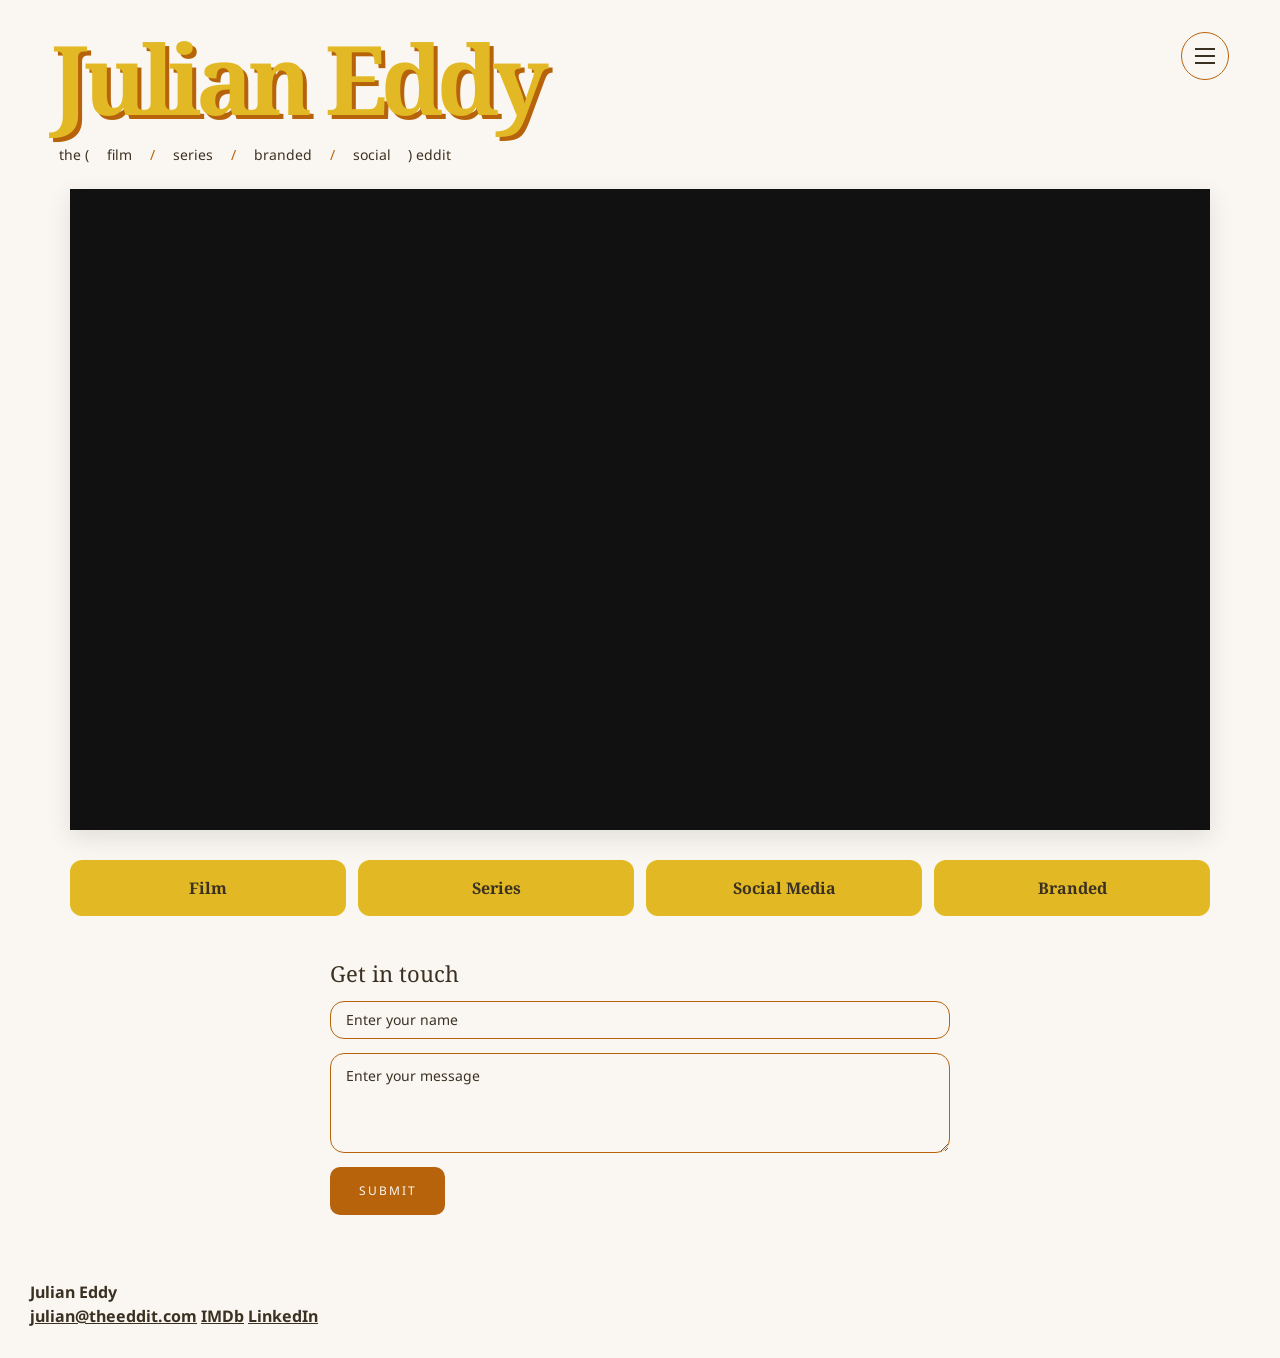
==== index.html @ 4e331d36 "Merge pull request #1 from Bubbles0989/main fresh copy" ====
<!DOCTYPE html>
<html lang="en">
<head>
	<meta charset="UTF-8">
	<meta name="viewport" content="width=device-width, initial-scale=1.0">
	<title>Julian Eddy - Video Editor</title>
	<link href="https://cdn.jsdelivr.net/npm/bootstrap@5.3.8/dist/css/bootstrap.min.css" rel="stylesheet" integrity="sha384-sRIl4kxILFvY47J16cr9ZwB07vP4J8+LH7qKQnuqkuIAvNWLzeN8tE5YBujZqJLB" crossorigin="anonymous">
	<link rel="stylesheet" href="src/styles.css">
	<link rel="preconnect" href="https://fonts.googleapis.com">
	<link rel="preconnect" href="https://fonts.gstatic.com" crossorigin>
	<link href="https://fonts.googleapis.com/css2?family=Droid+Sans:wght@400;700&family=Droid+Serif:wght@400;700&display=swap" rel="stylesheet">
</head>
<body class="home-page">
	<header class="site-header">
		<a class="site-title" href="index.html">Julian Eddy</a>
		<nav class="site-nav" aria-label="Main navigation">
			<span class="site-nav-frame">the (</span>
			<a href="src/film.html">film</a><span class="site-nav-divider">/</span>
			<a href="src/series.html">series</a><span class="site-nav-divider">/</span>
			<a href="src/branded.html">branded</a><span class="site-nav-divider">/</span>
			<a href="src/contact.html">social</a>
			<span class="site-nav-frame">) eddit</span>
		</nav>
		<details class="site-menu">
			<summary><span class="site-menu-icon" aria-hidden="true"><span></span><span></span><span></span></span><span class="site-menu-label">Site navigation</span></summary>
			<nav class="site-menu-panel" aria-label="Site navigation">
				<a href="index.html">Home</a>
				<a href="src/work.html">Work</a>
				<a href="src/about%20me.html">About Me</a>
				<a href="src/contact.html">Contact</a>
			</nav>
		</details>
	</header>
	<main>
		<div class="video-frame">
			<iframe
				src="https://www.youtube-nocookie.com/embed/0anCPGByNEw?si=fk_KdAP8OyRWldl5"
				title="Julian Eddy 2025 showreel"
				allow="accelerometer; autoplay; clipboard-write; encrypted-media; gyroscope; picture-in-picture; web-share"
				referrerpolicy="strict-origin-when-cross-origin"
				allowfullscreen>
			</iframe>
		</div>
		<nav class="home-work-links" aria-label="Browse work by category">
			<a href="src/film.html">Film</a>
			<a href="src/series.html">Series</a>
			<a href="src/social-media.html">Social Media</a>
			<a href="src/branded.html">Branded</a>
		</nav>
		<section class="home-contact" aria-labelledby="home-contact-title">
			<h2 id="home-contact-title">Get in touch</h2>
			<form id="home-contact-form">
				<input name="name" type="text" placeholder="Enter your name" aria-label="Your name" autocomplete="name" required>
				<textarea name="message" placeholder="Enter your message" aria-label="Your message" required></textarea>
				<button type="submit">SUBMIT</button>
			</form>
		</section>
	</main>
	<footer>
		<div>Julian Eddy</div>
		<a href="mailto:julian@theeddit.com">julian@theeddit.com</a>
		<a href="https://www.imdb.com/name/nm12898570/" target="blank" rel="noopener noreferrer">IMDb</a>
		<a href="https://www.linkedin.com/in/julian-eddy/" target="blank" rel="noopener noreferrer">LinkedIn</a>
	</footer>
	<script src="https://cdn.jsdelivr.net/npm/bootstrap@5.3.8/dist/js/bootstrap.bundle.min.js" integrity="sha384-FKyoEForCGlyvwx9Hj09JcYn3nv7wiPVlz7YYwJrWVcXK/BmnVDxM+D2scQbITxI" crossorigin="anonymous"></script>
	<script src="https://code.jquery.com/jquery-3.7.1.min.js"></script>
	<script>
		$(function () {
			$('#home-contact-form').on('submit', function (event) {
				event.preventDefault();
				const name = $(this).find('[name="name"]').val();
				const message = $(this).find('[name="message"]').val();
				const subject = `Website contact from ${name}`;
				const body = `Name: ${name}\n\n${message}`;
				window.location.href = `mailto:julian@theeddit.com?subject=${encodeURIComponent(subject)}&body=${encodeURIComponent(body)}`;
			});
		});
	</script>
</body>
</html>
---- src/styles.css ----
:root {
	color-scheme: light;
	--color-cream: #faf7f2;
	--color-orange: #b7630b;
	--color-brown: #3b3122;
	--color-yellow: #e2b924;
	--color-blue: #446c9c;
	--font-serif: 'Droid Serif', serif;
	--font-sans: 'Droid Sans', sans-serif;
	font-family: var(--font-sans);
	color: var(--color-brown);
	background: var(--color-cream);
}

* {
	box-sizing: border-box;
}

body {
	margin: 0;
	min-height: 100vh;
	min-height: 100svh;
	display: flex;
	flex-direction: column;
	font-family: var(--font-sans);
}

.site-header {
	width: 100%;
	padding: 30px clamp(24px, 4vw, 56px) 24px;
	display: flex;
	align-items: flex-start;
	flex-direction: column;
	gap: 18px;
	color: var(--color-brown);
}

.site-title {
	color: var(--color-yellow);
	font-family: var(--font-serif);
	font-size: clamp(48px, 9vw, 96px);
	font-weight: 700;
	letter-spacing: -0.065em;
	line-height: 1;
	text-shadow: 4px 4px 0 var(--color-orange);
	text-decoration: none;
}

.site-nav {
	display: flex;
	align-items: center;
	flex-wrap: wrap;
	gap: 7px clamp(8px, 1.4vw, 18px);
	padding-left: 8px;
	font-family: var(--font-sans);
	font-size: 14px;
}

.site-nav a {
	color: var(--color-brown);
	font-family: var(--font-sans);
	text-decoration: none;
}

.site-nav a:hover,
.site-nav a[aria-current="page"] {
	color: var(--color-orange);
	font-weight: 700;
}

.site-nav-divider {
	color: var(--color-orange);
}

.site-nav-frame {
	color: var(--color-brown);
}

.site-menu {
	position: fixed;
	top: clamp(20px, 3vw, 32px);
	right: clamp(24px, 4vw, 56px);
	z-index: 1030;
	font-family: var(--font-sans);
}

.site-menu summary {
	display: grid;
	width: 48px;
	height: 48px;
	place-items: center;
	border: 1px solid var(--color-orange);
	border-radius: 50%;
	background: var(--color-cream);
	color: var(--color-brown);
	cursor: pointer;
	list-style: none;
}

.site-menu summary::-webkit-details-marker {
	display: none;
}

.site-menu summary:focus-visible,
.site-menu-panel a:focus-visible {
	outline: 3px solid var(--color-blue);
	outline-offset: 4px;
}

.site-menu-icon {
	display: grid;
	gap: 5px;
	width: 20px;
}

.site-menu-icon span {
	display: block;
	height: 2px;
	background: currentColor;
	transition: transform 160ms ease, opacity 160ms ease;
}

.site-menu[open] .site-menu-icon span:first-child {
	transform: translateY(7px) rotate(45deg);
}

.site-menu[open] .site-menu-icon span:nth-child(2) {
	opacity: 0;
}

.site-menu[open] .site-menu-icon span:last-child {
	transform: translateY(-7px) rotate(-45deg);
}

.site-menu-label {
	position: absolute;
	width: 1px;
	height: 1px;
	padding: 0;
	margin: -1px;
	overflow: hidden;
	clip: rect(0, 0, 0, 0);
	white-space: nowrap;
	border: 0;
}

.site-menu-panel {
	position: absolute;
	top: calc(100% + 10px);
	right: 0;
	display: grid;
	min-width: 190px;
	gap: 2px;
	padding: 10px;
	border: 1px solid var(--color-orange);
	border-radius: 12px;
	background: var(--color-cream);
	box-shadow: 0 8px 24px rgb(59 49 34 / 16%);
}

.site-menu-panel a {
	padding: 10px 12px;
	border-radius: 7px;
	color: var(--color-brown);
	text-decoration: none;
}

.site-menu-panel a:hover {
	background: var(--color-yellow);
	color: var(--color-brown);
}

footer {
	padding: 30px;
	font-size: 16px;
	font-weight: 700;
	line-height: 1.5;
}

footer a {
	color: inherit;
}

.home-page {
	color: var(--color-brown);
	background: var(--color-cream);
}

.about-page,
.contact-page {
	color: var(--color-brown);
	background: var(--color-cream);
}

.resume-page {
	display: block;
	min-height: 100vh;
	background: var(--color-cream);
	color: var(--color-brown);
	font-family: var(--font-sans);
	font-size: 15px;
}

.resume-content {
	width: min(calc(100% - 48px), 850px);
	margin: 0 auto 48px;
	padding-top: 32px;
	text-align: left;
}

.resume-content section {
	margin-bottom: 28px;
}

.resume-content h1,
.resume-content h2 {
	margin: 0 0 14px;
	font-family: var(--font-sans);
	font-size: 16px;
	font-weight: 700;
	line-height: 1.25;
	text-transform: uppercase;
}

.resume-content p,
.resume-entries {
	margin: 0;
	line-height: 1.25;
}

.resume-entries {
	margin: 0;
	padding-left: 20px;
	text-align: left;
}

.resume-entries li {
	padding-left: 0;
}

.resume-content .resume-detail {
	margin: 0 0 4px 20px;
}

.home-page main {
	flex: 1;
	display: flex;
	flex-direction: column;
	align-items: stretch;
	justify-content: center;
	width: min(calc(100% - 48px), 1140px);
	min-width: 0;
	margin: 0 auto 35px;
}

.video-frame {
	width: 100%;
	aspect-ratio: 16 / 9;
	background: #111;
	box-shadow: 0 8px 24px rgb(0 0 0 / 10%);
}

.video-frame iframe {
	display: block;
	width: 100%;
	height: 100%;
	border: 0;
}

.home-work-links {
	display: grid;
	grid-template-columns: repeat(4, minmax(0, 1fr));
	gap: 12px;
	margin-top: 30px;
}

.home-work-links a {
	display: grid;
	min-height: 56px;
	place-items: center;
	padding: 10px 14px;
	border-radius: 12px;
	background: var(--color-yellow);
	color: var(--color-brown);
	font-family: var(--font-serif);
	font-size: 16px;
	font-weight: 700;
	text-align: center;
	text-decoration: none;
	transition: background-color 160ms ease, color 160ms ease;
}

.home-work-links a:hover {
	background: var(--color-orange);
	color: var(--color-cream);
}

.home-work-links a:focus-visible {
	outline: 3px solid var(--color-blue);
	outline-offset: 4px;
}

.home-contact {
	width: min(100%, 620px);
	margin: 30px auto 0;
}

.home-contact h2 {
	margin: 14px 0 14px;
	font-family: var(--font-serif);
	font-size: 22px;
	font-weight: 400;
}

.home-contact form {
	display: grid;
	gap: 14px;
}

.home-contact input,
.home-contact textarea {
	width: 100%;
	border: 1px solid var(--color-orange);
	border-radius: 14px;
	padding: 11px 15px;
	background: var(--color-cream);
	color: var(--color-brown);
	font-family: var(--font-sans);
	font-size: 14px;
}

.home-contact input {
	height: 38px;
}

.home-contact input::placeholder,
.home-contact textarea::placeholder {
	color: var(--color-brown);
	opacity: 1;
}

.home-contact textarea {
	min-height: 100px;
	resize: vertical;
}

.home-contact button {
	justify-self: start;
	min-width: 115px;
	padding: 15px 20px;
	border: 0;
	border-radius: 10px;
	background: var(--color-orange);
	color: var(--color-cream);
	font: inherit;
	font-family: var(--font-sans);
	font-size: 12px;
	letter-spacing: 2px;
	cursor: pointer;
}

.home-contact button:hover {
	background: var(--color-brown);
}

.contact-page main {
	width: min(calc(100% - 48px), 798px);
	margin: clamp(40px, 6vh, 60px) auto 0;
}

.about-page main {
	width: min(calc(100% - 48px), 1140px);
	margin: clamp(40px, 6vh, 60px) auto;
	flex: 1;
}

.contact-page h1,
.about-page h1 {
	font-family: var(--font-serif);
	font-size: 32px;
	font-weight: 400;
}

.contact-page h1 {
	margin: 0 0 42px;
}

.about-page h1 {
	margin: 0 0 24px;
}

.contact-page p,
.about-page p {
	font-size: 16px;
}

.contact-page p {
	margin: 0 0 20px;
	line-height: 1.45;
}

.about-page p {
	line-height: 1.5;
}

.about-blurb {
	display: grid;
	grid-template-columns: minmax(0, 1fr) minmax(0, 1.5fr);
	grid-template-areas: "photos copy";
	align-items: center;
	gap: clamp(20px, 3vw, 42px);
}

.about-portrait-stack {
	grid-area: photos;
}

.about-portrait {
	display: block;
	width: 100%;
	max-height: 620px;
	aspect-ratio: 4 / 5;
	object-fit: cover;
	object-position: center;
}

.about-cat {
	display: none;
}

.about-copy {
	grid-area: copy;
	padding: clamp(24px, 4vw, 40px) clamp(22px, 3vw, 34px);
	border: 2px solid var(--color-orange);
	border-radius: 18px;
}

.about-page .about-blurb h1 {
	margin: 0 0 clamp(24px, 4vw, 44px);
	font-size: clamp(28px, 4vw, 48px);
	font-weight: 700;
	font-family: var(--font-serif);
	font-style: italic;
	line-height: 1;
	white-space: nowrap;
}

.about-blurb p {
	margin: 0 0 22px;
	font-family: var(--font-sans);
	font-size: clamp(16px, 1.6vw, 19px);
	line-height: 1.55;
}

.about-blurb p:last-child {
	margin-bottom: 0;
}

.work-page {
	background: var(--color-cream);
	color: var(--color-brown);
}

.work-page main {
	flex: 1;
	width: min(calc(100% - 48px), 1140px);
	margin: clamp(40px, 7vh, 72px) auto 64px;
}

.work-category-main {
	padding-bottom: 28px;
}

.work-back-link {
	display: inline-block;
	margin-bottom: clamp(28px, 5vw, 52px);
	color: var(--color-orange);
	font-family: var(--font-sans);
	font-size: 14px;
	font-weight: 700;
	text-decoration: none;
}

.work-back-link:hover {
	color: var(--color-brown);
}

.category-heading {
	max-width: 760px;
	margin-bottom: clamp(32px, 5vw, 56px);
}

.category-eyebrow {
	margin: 0 0 8px;
	color: var(--color-orange);
	font-family: var(--font-sans);
	font-size: 13px;
	font-weight: 700;
	letter-spacing: 0.12em;
	text-transform: uppercase;
}

.category-heading h1 {
	margin: 0 0 16px;
	font-family: var(--font-serif);
	font-size: clamp(40px, 7vw, 72px);
	font-weight: 700;
}

.category-heading > p:last-child {
	margin: 0;
	font-family: var(--font-sans);
	font-size: clamp(16px, 2vw, 20px);
	line-height: 1.55;
}

.project-grid {
	display: grid;
	grid-template-columns: repeat(3, minmax(0, 1fr));
	gap: clamp(28px, 4vw, 48px) 22px;
}

.project-card {
	min-width: 0;
}

.project-image-placeholder {
	display: grid;
	width: 100%;
	aspect-ratio: 1;
	place-items: center;
	padding: 16px;
	background: var(--color-yellow);
	color: var(--color-brown);
	font-family: var(--font-sans);
	font-size: 14px;
	text-align: center;
}

.project-card h2 {
	margin: 16px 0 7px;
	font-family: var(--font-serif);
	font-size: clamp(18px, 2vw, 23px);
	font-weight: 700;
	line-height: 1.3;
}

.project-card p {
	margin: 0;
	color: var(--color-brown);
	font-family: var(--font-sans);
	font-size: 14px;
	line-height: 1.55;
}

.project-card p span {
	padding: 0 3px;
	color: var(--color-orange);
}

.work-heading {
	display: flex;
	align-items: center;
	justify-content: space-between;
	gap: 24px;
	margin-bottom: 24px;
}

.work-heading h1 {
	margin: 0;
	font-family: var(--font-serif);
	font-size: clamp(28px, 4vw, 38px);
	font-weight: 400;
}

.carousel-controls {
	display: flex;
	gap: 10px;
}

.carousel-button {
	display: grid;
	width: 44px;
	height: 44px;
	place-items: center;
	border: 1px solid var(--color-orange);
	border-radius: 50%;
	background: transparent;
	color: var(--color-brown);
	font: inherit;
	font-family: var(--font-sans);
	font-size: 22px;
	cursor: pointer;
}

.carousel-button:hover {
	background: var(--color-yellow);
}

.carousel-button:focus-visible,
.work-card:focus-visible {
	outline: 3px solid var(--color-blue);
	outline-offset: 4px;
}

.work-carousel {
	overflow: hidden;
}

.work-carousel .work-card {
	display: block;
	width: calc((100% - 44px) / 3);
	margin: 4px auto 12px;
}

.work-card {
	color: inherit;
	text-decoration: none;
}

.work-placeholder {
	display: grid;
	width: 100%;
	aspect-ratio: 4 / 3;
	place-items: center;
	background: var(--color-yellow);
	color: var(--color-brown);
	font-family: var(--font-serif);
	font-size: clamp(20px, 2.5vw, 30px);
	text-transform: lowercase;
	transition: background-color 160ms ease, color 160ms ease;
}

.work-card:hover .work-placeholder {
	background: var(--color-orange);
	color: var(--color-cream);
}

.contact-page p.email-intro {
	margin-bottom: 18px;
}

.email-intro a,
.about-page main a {
	color: var(--color-orange);
	font-weight: 700;
}

.email-intro a {
	text-decoration: none;
}

.about-page main a {
	text-decoration: underline;
}

.contact-page form {
	display: grid;
	grid-template-columns: repeat(2, minmax(0, 1fr));
	gap: clamp(16px, 3vw, 28px) clamp(16px, 3vw, 30px);
}

.contact-page input,
.contact-page textarea {
	width: 100%;
	border: 2px solid var(--color-blue);
	border-radius: 999px;
	padding: 14px 20px;
	background: var(--color-cream);
	color: var(--color-brown);
	font-family: var(--font-sans);
	font-size: 16px;
}

.contact-page input {
	height: 66px;
}

.contact-page input::placeholder,
.contact-page textarea::placeholder {
	color: var(--color-brown);
	opacity: 1;
}

.contact-page textarea {
	grid-column: 1 / -1;
	min-height: clamp(150px, 24vh, 200px);
	border-radius: 28px;
	resize: vertical;
}

.contact-page input:focus,
.contact-page textarea:focus {
	border-color: var(--color-blue);
	outline: 3px solid rgb(68 108 156 / 20%);
}

.contact-page main {
	padding: clamp(24px, 5vw, 48px);
	border: 2px solid var(--color-blue);
	border-radius: 24px;
}

.contact-page button {
	justify-self: start;
	min-width: 112px;
	padding: 14px 30px;
	border: 0;
	border-radius: 999px;
	background: var(--color-blue);
	color: var(--color-cream);
	font: inherit;
	font-family: var(--font-sans);
	font-size: 13px;
	letter-spacing: 2px;
	cursor: pointer;
}

.contact-page button:hover {
	background: var(--color-brown);
}

@media (max-width: 760px) {
	.site-header {
		align-items: flex-start;
		flex-direction: column;
		padding: 22px 76px 22px 20px;
	}

	.site-title {
		font-size: clamp(36px, 11vw, 64px);
	}

	.site-menu {
		top: 22px;
		right: 20px;
	}

	.site-nav {
		gap: 6px 9px;
		padding-left: 2px;
		font-size: 12px;
	}

	.work-page main {
		width: calc(100% - 40px);
		margin-top: 36px;
	}

	.project-grid {
		grid-template-columns: repeat(2, minmax(0, 1fr));
	}

	.home-page main {
		width: calc(100% - 40px);
		margin-bottom: 24px;
	}

	.home-contact {
		margin-top: 22px;
	}

	.home-work-links {
		grid-template-columns: repeat(2, minmax(0, 1fr));
		gap: 10px;
		margin-top: 18px;
	}

	.contact-page main {
		width: calc(100% - 40px);
		margin-top: 36px;
	}

	.contact-page h1 {
		margin-bottom: 30px;
		font-size: 28px;
	}

	.about-page main {
		margin: 40px auto;
	}

	.about-blurb {
		grid-template-columns: minmax(0, 1fr);
		grid-template-areas:
			"portrait"
			"copy"
			"cat";
		gap: 20px;
	}

	.about-portrait-stack {
		display: contents;
	}

	.about-portrait {
		width: 100%;
		max-width: 520px;
		height: auto;
		aspect-ratio: 4 / 5;
		margin: 0 auto;
	}

	.about-portrait-stack .about-portrait:first-child {
		grid-area: portrait;
	}

	.about-cat {
		display: block;
		grid-area: cat;
		justify-self: center;
		aspect-ratio: 1;
	}

	.about-copy {
		padding: 24px;
	}
}

@media (max-width: 560px) {
	.work-heading {
		align-items: flex-end;
	}

	.project-grid {
		grid-template-columns: minmax(0, 1fr);
	}

	.work-carousel .work-card {
		width: 86%;
	}

	.contact-page form {
		grid-template-columns: 1fr;
		gap: 16px;
	}

	.contact-page textarea {
		grid-column: auto;
	}
}
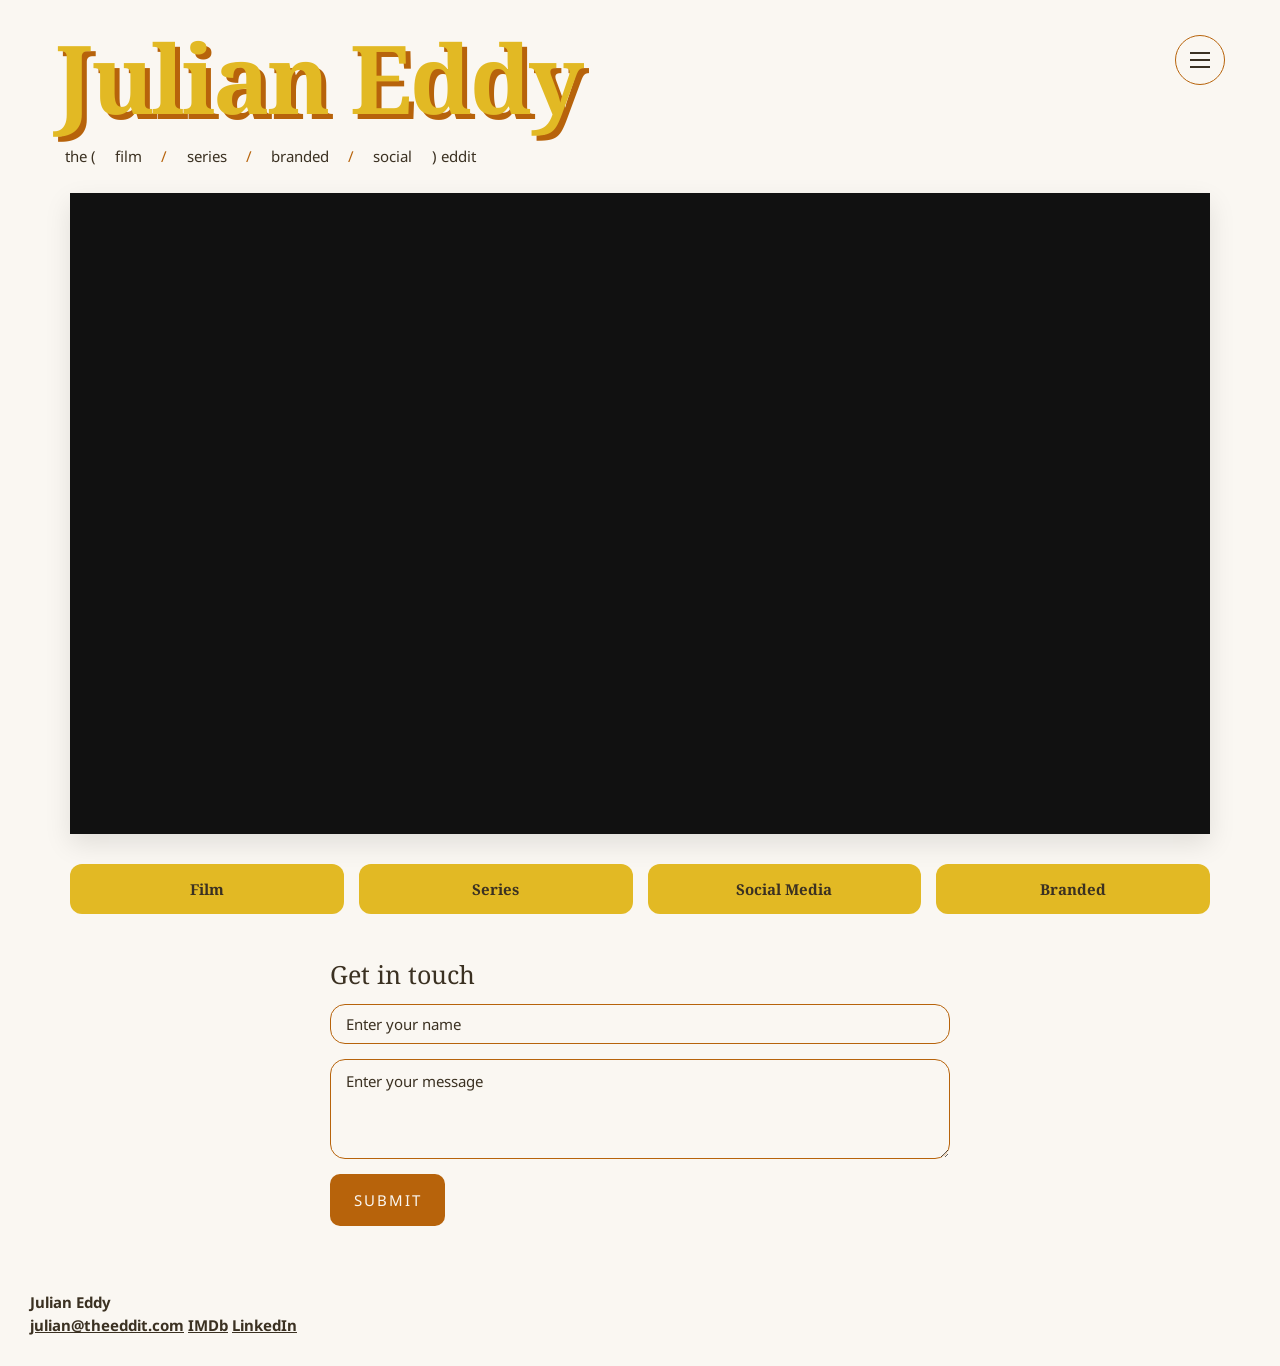
==== commit 9b125edb: "Merge pull request #3 from Bubbles0989/main added new email service" ====
--- a/index.html
+++ b/index.html
@@ -49,7 +49,7 @@
 		</nav>
 		<section class="home-contact" aria-labelledby="home-contact-title">
 			<h2 id="home-contact-title">Get in touch</h2>
-			<form id="home-contact-form">
+			<form id="home-contact-form" action="https://formspree.io/f/maeqlqzg" method="POST">
 				<input name="name" type="text" placeholder="Enter your name" aria-label="Your name" autocomplete="name" required>
 				<textarea name="message" placeholder="Enter your message" aria-label="Your message" required></textarea>
 				<button type="submit">SUBMIT</button>
@@ -63,18 +63,5 @@
 		<a href="https://www.linkedin.com/in/julian-eddy/" target="blank" rel="noopener noreferrer">LinkedIn</a>
 	</footer>
 	<script src="https://cdn.jsdelivr.net/npm/bootstrap@5.3.8/dist/js/bootstrap.bundle.min.js" integrity="sha384-FKyoEForCGlyvwx9Hj09JcYn3nv7wiPVlz7YYwJrWVcXK/BmnVDxM+D2scQbITxI" crossorigin="anonymous"></script>
-	<script src="https://code.jquery.com/jquery-3.7.1.min.js"></script>
-	<script>
-		$(function () {
-			$('#home-contact-form').on('submit', function (event) {
-				event.preventDefault();
-				const name = $(this).find('[name="name"]').val();
-				const message = $(this).find('[name="message"]').val();
-				const subject = `Website contact from ${name}`;
-				const body = `Name: ${name}\n\n${message}`;
-				window.location.href = `mailto:julian@theeddit.com?subject=${encodeURIComponent(subject)}&body=${encodeURIComponent(body)}`;
-			});
-		});
-	</script>
 </body>
 </html>
--- a/src/styles.css
+++ b/src/styles.css
@@ -27,22 +27,22 @@
 
 .site-header {
 	width: 100%;
-	padding: 30px clamp(24px, 4vw, 56px) 24px;
+	padding: 30px clamp(25px, 5vw, 55px) 25px;
 	display: flex;
 	align-items: flex-start;
 	flex-direction: column;
-	gap: 18px;
+	gap: 20px;
 	color: var(--color-brown);
 }
 
 .site-title {
 	color: var(--color-yellow);
 	font-family: var(--font-serif);
-	font-size: clamp(48px, 9vw, 96px);
-	font-weight: 700;
-	letter-spacing: -0.065em;
+	font-size: clamp(50px, 10vw, 95px);
+	font-weight: 700;
+	letter-spacing: -0.025em;
 	line-height: 1;
-	text-shadow: 4px 4px 0 var(--color-orange);
+	text-shadow: 5px 5px 0 var(--color-orange);
 	text-decoration: none;
 }
 
@@ -50,10 +50,10 @@
 	display: flex;
 	align-items: center;
 	flex-wrap: wrap;
-	gap: 7px clamp(8px, 1.4vw, 18px);
-	padding-left: 8px;
-	font-family: var(--font-sans);
-	font-size: 14px;
+	gap: 10px clamp(10px, 1.5vw, 20px);
+	padding-left: 10px;
+	font-family: var(--font-sans);
+	font-size: 15px;
 }
 
 .site-nav a {
@@ -78,16 +78,16 @@
 
 .site-menu {
 	position: fixed;
-	top: clamp(20px, 3vw, 32px);
-	right: clamp(24px, 4vw, 56px);
+	top: clamp(20px, 5vw, 35px);
+	right: clamp(25px, 5vw, 55px);
 	z-index: 1030;
 	font-family: var(--font-sans);
 }
 
 .site-menu summary {
 	display: grid;
-	width: 48px;
-	height: 48px;
+	width: 50px;
+	height: 50px;
 	place-items: center;
 	border: 1px solid var(--color-orange);
 	border-radius: 50%;
@@ -155,12 +155,12 @@
 	border: 1px solid var(--color-orange);
 	border-radius: 12px;
 	background: var(--color-cream);
-	box-shadow: 0 8px 24px rgb(59 49 34 / 16%);
+	box-shadow: 0 10px 25px rgb(59 49 34 / 16%);
 }
 
 .site-menu-panel a {
-	padding: 10px 12px;
-	border-radius: 7px;
+	padding: 10px 15px;
+	border-radius: 10px;
 	color: var(--color-brown);
 	text-decoration: none;
 }
@@ -172,7 +172,7 @@
 
 footer {
 	padding: 30px;
-	font-size: 16px;
+	font-size: 15px;
 	font-weight: 700;
 	line-height: 1.5;
 }
@@ -202,21 +202,21 @@
 }
 
 .resume-content {
-	width: min(calc(100% - 48px), 850px);
-	margin: 0 auto 48px;
-	padding-top: 32px;
+	width: min(calc(100% - 50px), 850px);
+	margin: 0 auto 50px;
+	padding-top: 30px;
 	text-align: left;
 }
 
 .resume-content section {
-	margin-bottom: 28px;
+	margin-bottom: 30px;
 }
 
 .resume-content h1,
 .resume-content h2 {
-	margin: 0 0 14px;
-	font-family: var(--font-sans);
-	font-size: 16px;
+	margin: 0 0 15px;
+	font-family: var(--font-sans);
+	font-size: 15px;
 	font-weight: 700;
 	line-height: 1.25;
 	text-transform: uppercase;
@@ -239,7 +239,7 @@
 }
 
 .resume-content .resume-detail {
-	margin: 0 0 4px 20px;
+	margin: 0 0 5px 20px;
 }
 
 .home-page main {
@@ -257,7 +257,7 @@
 	width: 100%;
 	aspect-ratio: 16 / 9;
 	background: #111;
-	box-shadow: 0 8px 24px rgb(0 0 0 / 10%);
+	box-shadow: 0 10px 25px rgb(0 0 0 / 10%);
 }
 
 .video-frame iframe {
@@ -270,20 +270,20 @@
 .home-work-links {
 	display: grid;
 	grid-template-columns: repeat(4, minmax(0, 1fr));
-	gap: 12px;
+	gap: 15px;
 	margin-top: 30px;
 }
 
 .home-work-links a {
 	display: grid;
-	min-height: 56px;
+	min-height: 50px;
 	place-items: center;
-	padding: 10px 14px;
+	padding: 10px 15px;
 	border-radius: 12px;
 	background: var(--color-yellow);
 	color: var(--color-brown);
 	font-family: var(--font-serif);
-	font-size: 16px;
+	font-size: 15px;
 	font-weight: 700;
 	text-align: center;
 	text-decoration: none;
@@ -297,7 +297,7 @@
 
 .home-work-links a:focus-visible {
 	outline: 3px solid var(--color-blue);
-	outline-offset: 4px;
+	outline-offset: 5px;
 }
 
 .home-contact {
@@ -306,31 +306,31 @@
 }
 
 .home-contact h2 {
-	margin: 14px 0 14px;
+	margin: 15px 0 15px;
 	font-family: var(--font-serif);
-	font-size: 22px;
+	font-size: 25px;
 	font-weight: 400;
 }
 
 .home-contact form {
 	display: grid;
-	gap: 14px;
+	gap: 15px;
 }
 
 .home-contact input,
 .home-contact textarea {
 	width: 100%;
 	border: 1px solid var(--color-orange);
-	border-radius: 14px;
-	padding: 11px 15px;
+	border-radius: 15px;
+	padding: 10px 15px;
 	background: var(--color-cream);
 	color: var(--color-brown);
 	font-family: var(--font-sans);
-	font-size: 14px;
+	font-size: 15px;
 }
 
 .home-contact input {
-	height: 38px;
+	height: 40px;
 }
 
 .home-contact input::placeholder,
@@ -354,7 +354,7 @@
 	color: var(--color-cream);
 	font: inherit;
 	font-family: var(--font-sans);
-	font-size: 12px;
+	font-size: 15px;
 	letter-spacing: 2px;
 	cursor: pointer;
 }
@@ -364,39 +364,39 @@
 }
 
 .contact-page main {
-	width: min(calc(100% - 48px), 798px);
-	margin: clamp(40px, 6vh, 60px) auto 0;
+	width: min(calc(100% - 50px), 798px);
+	margin: clamp(40px, 5vh, 60px) auto 0;
 }
 
 .about-page main {
-	width: min(calc(100% - 48px), 1140px);
-	margin: clamp(40px, 6vh, 60px) auto;
+	width: min(calc(100% - 50px), 1140px);
+	margin: clamp(40px, 5vh, 60px) auto;
 	flex: 1;
 }
 
 .contact-page h1,
 .about-page h1 {
 	font-family: var(--font-serif);
-	font-size: 32px;
+	font-size: 30px;
 	font-weight: 400;
 }
 
 .contact-page h1 {
-	margin: 0 0 42px;
+	margin: 0 0 45px;
 }
 
 .about-page h1 {
-	margin: 0 0 24px;
+	margin: 0 0 25px;
 }
 
 .contact-page p,
 .about-page p {
-	font-size: 16px;
+	font-size: 15px;
 }
 
 .contact-page p {
 	margin: 0 0 20px;
-	line-height: 1.45;
+	line-height: 1.5;
 }
 
 .about-page p {
@@ -408,7 +408,7 @@
 	grid-template-columns: minmax(0, 1fr) minmax(0, 1.5fr);
 	grid-template-areas: "photos copy";
 	align-items: center;
-	gap: clamp(20px, 3vw, 42px);
+	gap: clamp(20px, 5vw, 45px);
 }
 
 .about-portrait-stack {
@@ -430,14 +430,14 @@
 
 .about-copy {
 	grid-area: copy;
-	padding: clamp(24px, 4vw, 40px) clamp(22px, 3vw, 34px);
+	padding: clamp(25px, 5vw, 40px) clamp(25px, 5vw, 35px);
 	border: 2px solid var(--color-orange);
-	border-radius: 18px;
+	border-radius: 20px;
 }
 
 .about-page .about-blurb h1 {
-	margin: 0 0 clamp(24px, 4vw, 44px);
-	font-size: clamp(28px, 4vw, 48px);
+	margin: 0 0 clamp(25px, 5vw, 45px);
+	font-size: clamp(30px, 5vw, 50px);
 	font-weight: 700;
 	font-family: var(--font-serif);
 	font-style: italic;
@@ -446,10 +446,10 @@
 }
 
 .about-blurb p {
-	margin: 0 0 22px;
-	font-family: var(--font-sans);
-	font-size: clamp(16px, 1.6vw, 19px);
-	line-height: 1.55;
+	margin: 0 0 20px;
+	font-family: var(--font-sans);
+	font-size: clamp(15px, 1.5vw, 20px);
+	line-height: 1.5;
 }
 
 .about-blurb p:last-child {
@@ -464,19 +464,19 @@
 .work-page main {
 	flex: 1;
 	width: min(calc(100% - 48px), 1140px);
-	margin: clamp(40px, 7vh, 72px) auto 64px;
+	margin: clamp(40px, 10vh, 75px) auto 65px;
 }
 
 .work-category-main {
-	padding-bottom: 28px;
+	padding-bottom: 30px;
 }
 
 .work-back-link {
 	display: inline-block;
-	margin-bottom: clamp(28px, 5vw, 52px);
+	margin-bottom: clamp(30px, 5vw, 50px);
 	color: var(--color-orange);
 	font-family: var(--font-sans);
-	font-size: 14px;
+	font-size: 15px;
 	font-weight: 700;
 	text-decoration: none;
 }
@@ -487,37 +487,37 @@
 
 .category-heading {
 	max-width: 760px;
-	margin-bottom: clamp(32px, 5vw, 56px);
+	margin-bottom: clamp(30px, 5vw, 50px);
 }
 
 .category-eyebrow {
-	margin: 0 0 8px;
+	margin: 0 0 10px;
 	color: var(--color-orange);
 	font-family: var(--font-sans);
-	font-size: 13px;
-	font-weight: 700;
-	letter-spacing: 0.12em;
+	font-size: 15px;
+	font-weight: 700;
+	letter-spacing: 0.15em;
 	text-transform: uppercase;
 }
 
 .category-heading h1 {
-	margin: 0 0 16px;
+	margin: 0 0 15px;
 	font-family: var(--font-serif);
-	font-size: clamp(40px, 7vw, 72px);
+	font-size: clamp(40px, 7vw, 75px);
 	font-weight: 700;
 }
 
 .category-heading > p:last-child {
 	margin: 0;
 	font-family: var(--font-sans);
-	font-size: clamp(16px, 2vw, 20px);
-	line-height: 1.55;
+	font-size: clamp(15px, 2vw, 20px);
+	line-height: 1.5;
 }
 
 .project-grid {
 	display: grid;
 	grid-template-columns: repeat(3, minmax(0, 1fr));
-	gap: clamp(28px, 4vw, 48px) 22px;
+	gap: clamp(30px, 5vw, 50px) 25px;
 }
 
 .project-card {
@@ -529,32 +529,32 @@
 	width: 100%;
 	aspect-ratio: 1;
 	place-items: center;
-	padding: 16px;
+	padding: 15px;
 	background: var(--color-yellow);
 	color: var(--color-brown);
 	font-family: var(--font-sans);
-	font-size: 14px;
+	font-size: 15px;
 	text-align: center;
 }
 
 .project-card h2 {
 	margin: 16px 0 7px;
 	font-family: var(--font-serif);
-	font-size: clamp(18px, 2vw, 23px);
-	font-weight: 700;
-	line-height: 1.3;
+	font-size: clamp(20px, 2vw, 25px);
+	font-weight: 700;
+	line-height: 1.5;
 }
 
 .project-card p {
 	margin: 0;
 	color: var(--color-brown);
 	font-family: var(--font-sans);
-	font-size: 14px;
-	line-height: 1.55;
+	font-size: 15px;
+	line-height: 1.5;
 }
 
 .project-card p span {
-	padding: 0 3px;
+	padding: 0 5px;
 	color: var(--color-orange);
 }
 
@@ -562,14 +562,14 @@
 	display: flex;
 	align-items: center;
 	justify-content: space-between;
-	gap: 24px;
-	margin-bottom: 24px;
+	gap: 25px;
+	margin-bottom: 25px;
 }
 
 .work-heading h1 {
 	margin: 0;
 	font-family: var(--font-serif);
-	font-size: clamp(28px, 4vw, 38px);
+	font-size: clamp(30px, 5vw, 40px);
 	font-weight: 400;
 }
 
@@ -580,8 +580,8 @@
 
 .carousel-button {
 	display: grid;
-	width: 44px;
-	height: 44px;
+	width: 50px;
+	height: 50px;
 	place-items: center;
 	border: 1px solid var(--color-orange);
 	border-radius: 50%;
@@ -589,7 +589,7 @@
 	color: var(--color-brown);
 	font: inherit;
 	font-family: var(--font-sans);
-	font-size: 22px;
+	font-size: 25px;
 	cursor: pointer;
 }
 
@@ -600,7 +600,7 @@
 .carousel-button:focus-visible,
 .work-card:focus-visible {
 	outline: 3px solid var(--color-blue);
-	outline-offset: 4px;
+	outline-offset: 5px;
 }
 
 .work-carousel {
@@ -610,7 +610,7 @@
 .work-carousel .work-card {
 	display: block;
 	width: calc((100% - 44px) / 3);
-	margin: 4px auto 12px;
+	margin: 5px auto 15px;
 }
 
 .work-card {
@@ -637,7 +637,7 @@
 }
 
 .contact-page p.email-intro {
-	margin-bottom: 18px;
+	margin-bottom: 20px;
 }
 
 .email-intro a,
@@ -657,23 +657,23 @@
 .contact-page form {
 	display: grid;
 	grid-template-columns: repeat(2, minmax(0, 1fr));
-	gap: clamp(16px, 3vw, 28px) clamp(16px, 3vw, 30px);
+	gap: clamp(15px, 2.5vw, 30px) clamp(15px, 2.5vw, 30px);
 }
 
 .contact-page input,
 .contact-page textarea {
 	width: 100%;
 	border: 2px solid var(--color-blue);
-	border-radius: 999px;
-	padding: 14px 20px;
+	border-radius: 1000px;
+	padding: 15px 20px;
 	background: var(--color-cream);
 	color: var(--color-brown);
 	font-family: var(--font-sans);
-	font-size: 16px;
+	font-size: 15px;
 }
 
 .contact-page input {
-	height: 66px;
+	height: 65px;
 }
 
 .contact-page input::placeholder,
@@ -684,8 +684,8 @@
 
 .contact-page textarea {
 	grid-column: 1 / -1;
-	min-height: clamp(150px, 24vh, 200px);
-	border-radius: 28px;
+	min-height: clamp(150px, 25vh, 200px);
+	border-radius: 25px;
 	resize: vertical;
 }
 
@@ -696,22 +696,22 @@
 }
 
 .contact-page main {
-	padding: clamp(24px, 5vw, 48px);
+	padding: clamp(25px, 5vw, 50px);
 	border: 2px solid var(--color-blue);
-	border-radius: 24px;
+	border-radius: 25px;
 }
 
 .contact-page button {
 	justify-self: start;
-	min-width: 112px;
-	padding: 14px 30px;
+	min-width: 115px;
+	padding: 15px 30px;
 	border: 0;
-	border-radius: 999px;
+	border-radius: 1000px;
 	background: var(--color-blue);
 	color: var(--color-cream);
 	font: inherit;
 	font-family: var(--font-sans);
-	font-size: 13px;
+	font-size: 15px;
 	letter-spacing: 2px;
 	cursor: pointer;
 }
@@ -724,27 +724,27 @@
 	.site-header {
 		align-items: flex-start;
 		flex-direction: column;
-		padding: 22px 76px 22px 20px;
+		padding: 25px 75px 25px 20px;
 	}
 
 	.site-title {
-		font-size: clamp(36px, 11vw, 64px);
+		font-size: clamp(35px, 10vw, 65px);
 	}
 
 	.site-menu {
-		top: 22px;
+		top: 25px;
 		right: 20px;
 	}
 
 	.site-nav {
-		gap: 6px 9px;
-		padding-left: 2px;
-		font-size: 12px;
+		gap: 5px 10px;
+		padding-left: 5px;
+		font-size: 15px;
 	}
 
 	.work-page main {
 		width: calc(100% - 40px);
-		margin-top: 36px;
+		margin-top: 35px;
 	}
 
 	.project-grid {
@@ -753,27 +753,27 @@
 
 	.home-page main {
 		width: calc(100% - 40px);
-		margin-bottom: 24px;
+		margin-bottom: 25px;
 	}
 
 	.home-contact {
-		margin-top: 22px;
+		margin-top: 25px;
 	}
 
 	.home-work-links {
 		grid-template-columns: repeat(2, minmax(0, 1fr));
 		gap: 10px;
-		margin-top: 18px;
+		margin-top: 20px;
 	}
 
 	.contact-page main {
 		width: calc(100% - 40px);
-		margin-top: 36px;
+		margin-top: 35px;
 	}
 
 	.contact-page h1 {
 		margin-bottom: 30px;
-		font-size: 28px;
+		font-size: 30px;
 	}
 
 	.about-page main {
@@ -813,7 +813,7 @@
 	}
 
 	.about-copy {
-		padding: 24px;
+		padding: 25px;
 	}
 }
 
@@ -827,12 +827,12 @@
 	}
 
 	.work-carousel .work-card {
-		width: 86%;
+		width: 85%;
 	}
 
 	.contact-page form {
 		grid-template-columns: 1fr;
-		gap: 16px;
+		gap: 15px;
 	}
 
 	.contact-page textarea {
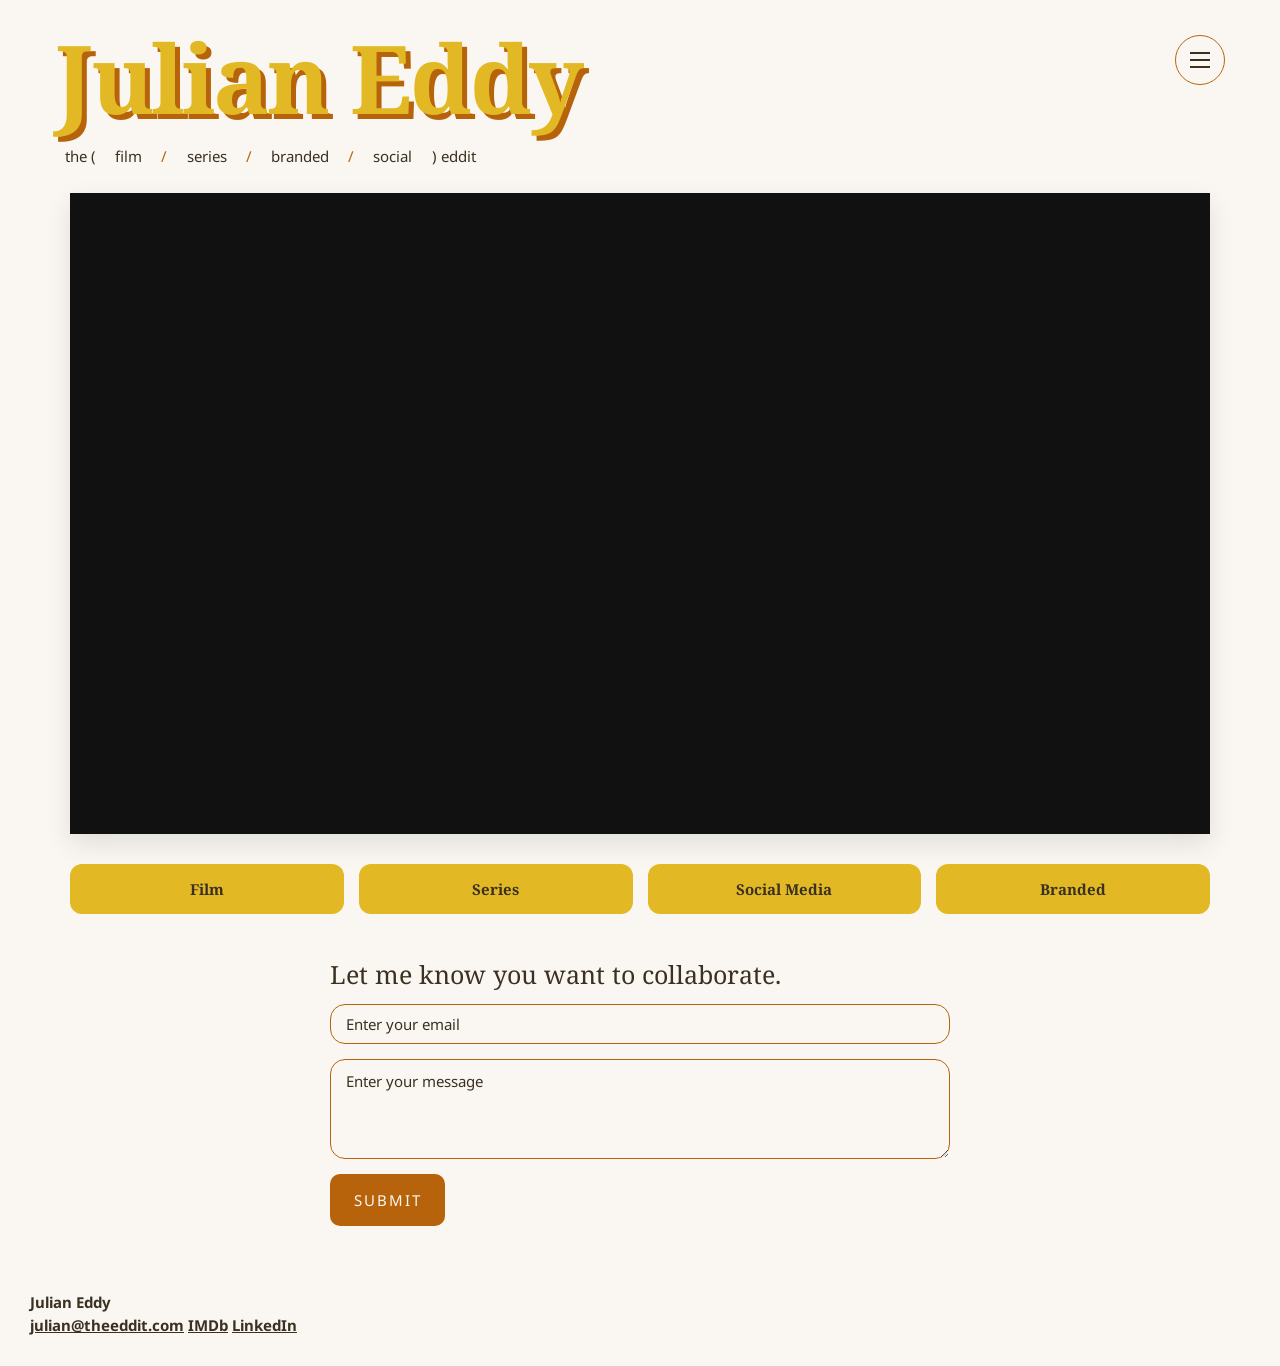
==== commit 993fe781: "Merge pull request #6 from bubbles0989/main images made and placed, email contact form readjustment" ====
--- a/index.html
+++ b/index.html
@@ -48,9 +48,10 @@
 			<a href="src/branded.html">Branded</a>
 		</nav>
 		<section class="home-contact" aria-labelledby="home-contact-title">
-			<h2 id="home-contact-title">Get in touch</h2>
+			<h2 id="home-contact-title">Let me know you want to collaborate.</h2>
 			<form id="home-contact-form" action="https://formspree.io/f/maeqlqzg" method="POST">
-				<input name="name" type="text" placeholder="Enter your name" aria-label="Your name" autocomplete="name" required>
+				<input type="hidden" name="_next" value="https://theeddit.com/?submitted=true">
+				<input name="email" type="email" placeholder="Enter your email" aria-label="Your email" autocomplete="email" required>
 				<textarea name="message" placeholder="Enter your message" aria-label="Your message" required></textarea>
 				<button type="submit">SUBMIT</button>
 			</form>
@@ -63,5 +64,13 @@
 		<a href="https://www.linkedin.com/in/julian-eddy/" target="blank" rel="noopener noreferrer">LinkedIn</a>
 	</footer>
 	<script src="https://cdn.jsdelivr.net/npm/bootstrap@5.3.8/dist/js/bootstrap.bundle.min.js" integrity="sha384-FKyoEForCGlyvwx9Hj09JcYn3nv7wiPVlz7YYwJrWVcXK/BmnVDxM+D2scQbITxI" crossorigin="anonymous"></script>
+	<script src="https://code.jquery.com/jquery-3.7.1.min.js"></script>
+	<script>
+		$(window).on('pageshow', function () {
+			if (new URLSearchParams(window.location.search).get('submitted') === 'true') {
+				$('#home-contact-form').trigger('reset');
+			}
+		});
+	</script>
 </body>
 </html>
--- a/src/styles.css
+++ b/src/styles.css
@@ -486,8 +486,27 @@
 }
 
 .category-heading {
+	display: flex;
+	align-items: center;
+	justify-content: flex-start;
+	gap: clamp(25px, 5vw, 65px);
+	margin-bottom: clamp(30px, 5vw, 50px);
+}
+
+.category-heading-copy {
+	order: 1;
 	max-width: 760px;
-	margin-bottom: clamp(30px, 5vw, 50px);
+}
+
+.category-poster {
+	display: block;
+	flex: 0 0 auto;
+	order: 0;
+	width: auto;
+	height: clamp(150px, 20vw, 220px);
+	max-width: 160px;
+	object-fit: contain;
+	object-position: center;
 }
 
 .category-eyebrow {
@@ -507,7 +526,7 @@
 	font-weight: 700;
 }
 
-.category-heading > p:last-child {
+.category-heading-copy > p:last-child {
 	margin: 0;
 	font-family: var(--font-sans);
 	font-size: clamp(15px, 2vw, 20px);
@@ -535,6 +554,14 @@
 	font-family: var(--font-sans);
 	font-size: 15px;
 	text-align: center;
+}
+
+.project-image {
+	display: block;
+	width: 100%;
+	aspect-ratio: 1;
+	object-fit: cover;
+	object-position: center;
 }
 
 .project-card h2 {
@@ -609,7 +636,7 @@
 
 .work-carousel .work-card {
 	display: block;
-	width: calc((100% - 44px) / 3);
+	width: calc((100% - 45px) / 3);
 	margin: 5px auto 15px;
 }
 
@@ -747,6 +774,14 @@
 		margin-top: 35px;
 	}
 
+	.category-heading-copy {
+		order: 0;
+	}
+
+	.category-poster {
+		order: 1;
+	}
+
 	.project-grid {
 		grid-template-columns: repeat(2, minmax(0, 1fr));
 	}
@@ -826,6 +861,23 @@
 		grid-template-columns: minmax(0, 1fr);
 	}
 
+	.category-heading {
+		gap: 15px;
+	}
+
+	.category-heading-copy {
+		min-width: 0;
+	}
+
+	.category-heading h1 {
+		font-size: clamp(35px, 10vw, 40px);
+	}
+
+	.category-poster {
+		height: 120px;
+		max-width: 80px;
+	}
+
 	.work-carousel .work-card {
 		width: 85%;
 	}
